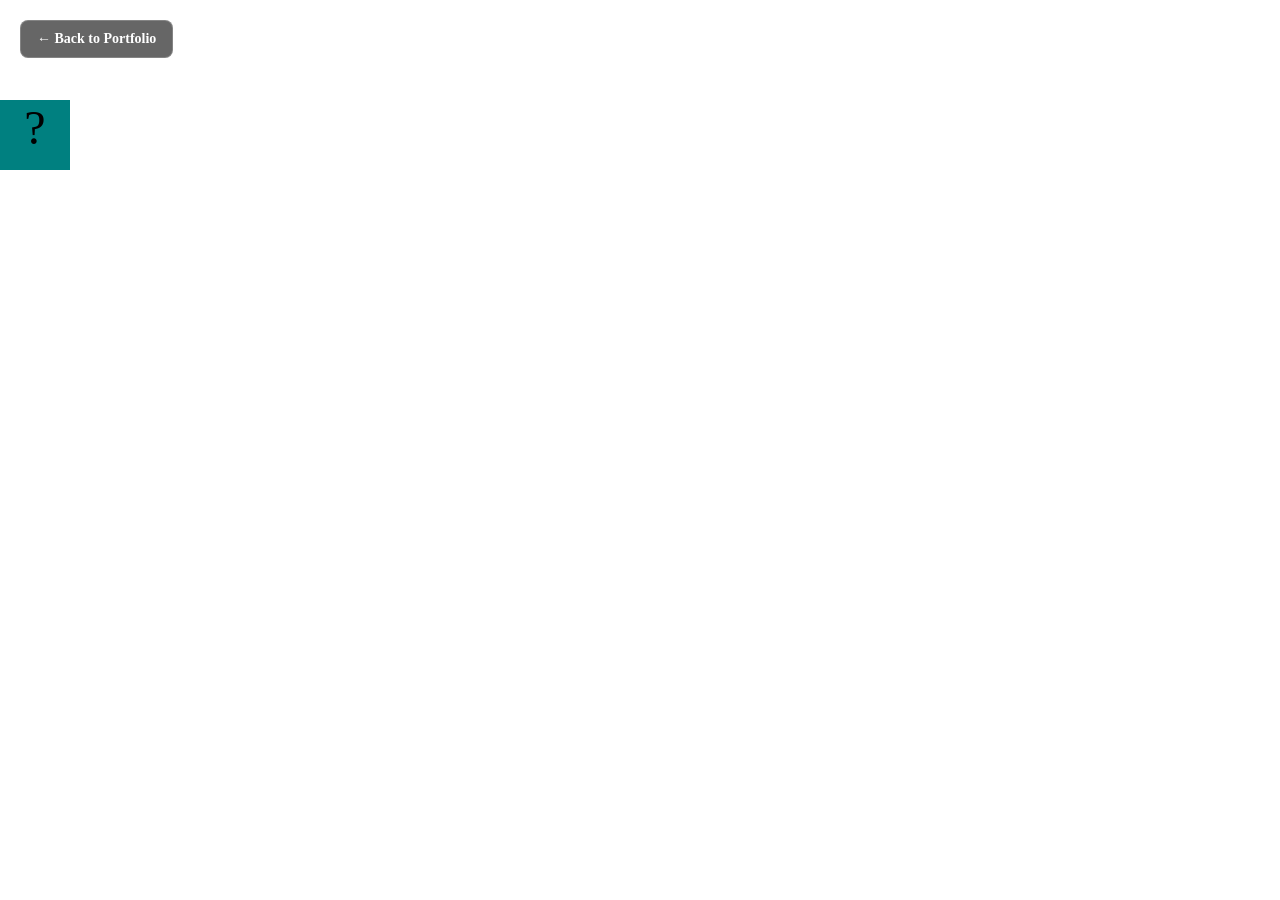
==== fsd-projects/bouncing-box/index.html @ f9be493d "Add navigation links to all projects" ====
<!DOCTYPE html>
<html>

<head>
  <meta charset="utf-8" />
  <title>Bouncing Box</title>
  <script src="jquery.min.js"></script>
  <style>
    body {
      margin: 0;
    }

    .nav-bar {
      position: fixed;
      top: 20px;
      left: 20px;
      z-index: 100;
    }

    .nav-bar a {
      display: inline-block;
      padding: 10px 16px;
      border-radius: 8px;
      background: rgba(0, 0, 0, 0.6);
      border: 1px solid rgba(255, 255, 255, 0.2);
      color: #fff;
      text-decoration: none;
      font-weight: 600;
      font-size: 14px;
    }

    .nav-bar a:hover {
      background: rgba(0, 0, 0, 0.8);
    }

    .box {
      width: 70px;
      height: 70px;
      background-color: teal;
      font-size: 300%;
      text-align: center;
      user-select: none;
      display: block;
      position: absolute;
      top: 100px;
      /* Change me! */
      left: 0px;
    }

    .board {
      height: 100vh;
    }
  </style>
  <!-- 	<script src="//cdnjs.cloudflare.com/ajax/libs/jquery/2.1.1/jquery.min.js"></script> -->
</head>

<body class="board">
  <div class="nav-bar">
    <a href="../../portfolio.html">← Back to Portfolio</a>
  </div>
  <!-- HTML for the box -->
  <div class="box">?</div>

  <script>
    (function () {
      "use strict";
      /* global jQuery */

      //////////////////////////////////////////////////////////////////
      /////////////////// SETUP DO NOT DELETE //////////////////////////
      //////////////////////////////////////////////////////////////////

      var box = jQuery(".box"); // reference to the HTML .box element
      var board = jQuery(".board"); // reference to the HTML .board element
      var boardWidth = board.width(); // the maximum X-Coordinate of the screen

      // update the boardWidth variable when the window is resized
      jQuery(window).on("resize", function () {
        boardWidth = board.width();
      });

      // Every 50 milliseconds, call the update Function (see below)
      setInterval(update, 50);

      // Every time the box is clicked, call the handleBoxClick Function (see below)
      box.on("click", handleBoxClick);

      // moves the Box to a new position on the screen along the X-Axis
      function moveBoxTo(newPositionX) {
        box.css("left", newPositionX);
      }

      // changes the text displayed on the Box
      function changeBoxText(newText) {
        box.text(newText);
      }

      //////////////////////////////////////////////////////////////////
      /////////////////// YOUR CODE BELOW HERE /////////////////////////
      //////////////////////////////////////////////////////////////////

      // TODO 2 - Variable declarations





      /**
       * This Function will be called 20 times/second.
       * Each time it is called, it should move the Box to a new location.
       * If the box drifts off the screen, turn it around!
       */
      function update() {




      }

      /**
       * This Function will be called each time the box is clicked.
       * Each time it is called, it should perform each of the following actions:
       * - increase the points total
       * - increase the speed
       * - move the box to the left side of the screen.
       */
      function handleBoxClick() {




      }



    })();
  </script>
</body>

</html>
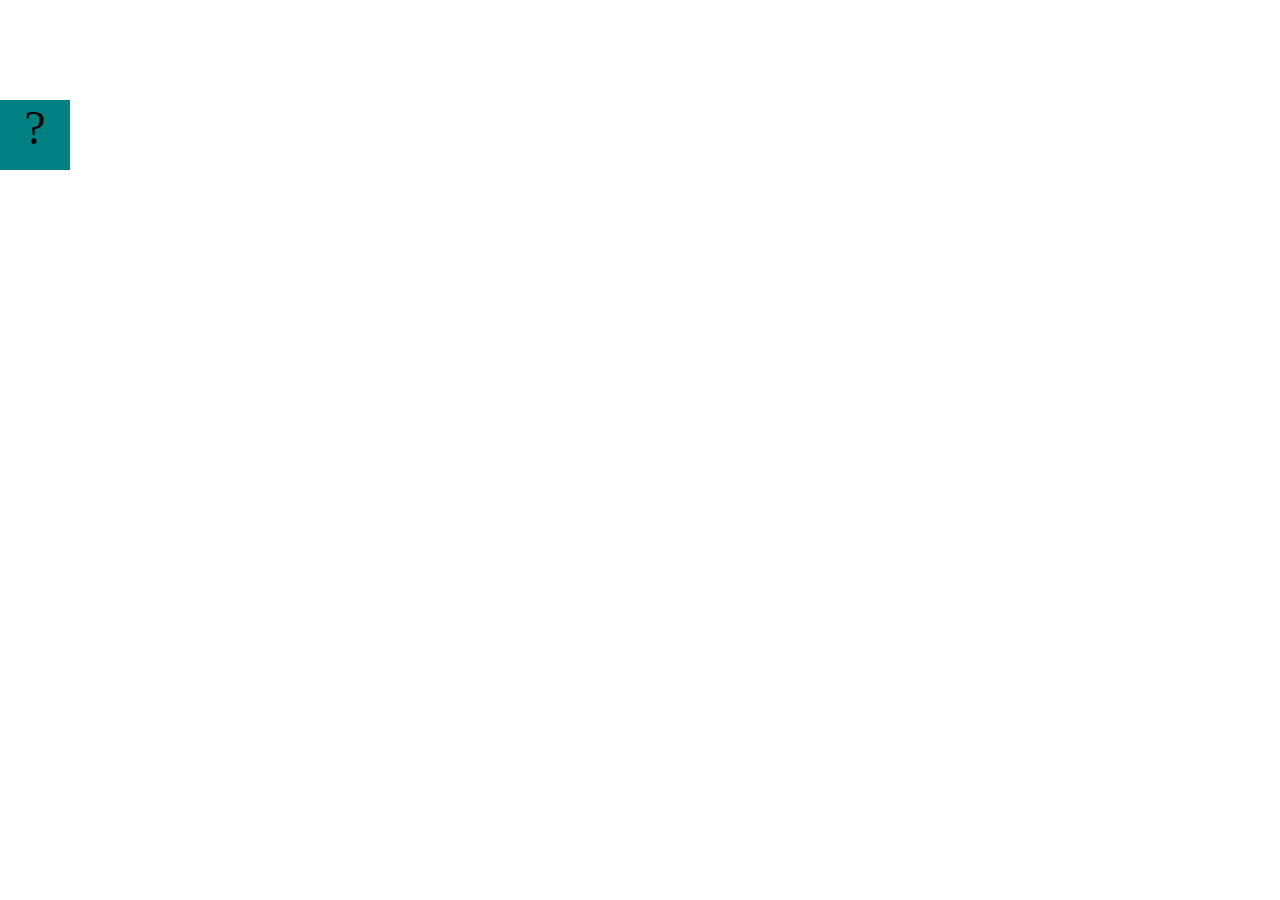
==== commit 85eb3520: "Remove all navigation redirects from projects" ====
--- a/fsd-projects/bouncing-box/index.html
+++ b/fsd-projects/bouncing-box/index.html
@@ -8,29 +8,6 @@
   <style>
     body {
       margin: 0;
-    }
-
-    .nav-bar {
-      position: fixed;
-      top: 20px;
-      left: 20px;
-      z-index: 100;
-    }
-
-    .nav-bar a {
-      display: inline-block;
-      padding: 10px 16px;
-      border-radius: 8px;
-      background: rgba(0, 0, 0, 0.6);
-      border: 1px solid rgba(255, 255, 255, 0.2);
-      color: #fff;
-      text-decoration: none;
-      font-weight: 600;
-      font-size: 14px;
-    }
-
-    .nav-bar a:hover {
-      background: rgba(0, 0, 0, 0.8);
     }
 
     .box {
@@ -55,10 +32,7 @@
 </head>
 
 <body class="board">
-  <div class="nav-bar">
-    <a href="../../portfolio.html">← Back to Portfolio</a>
-  </div>
-  <!-- HTML for the box -->
+
   <div class="box">?</div>
 
   <script>
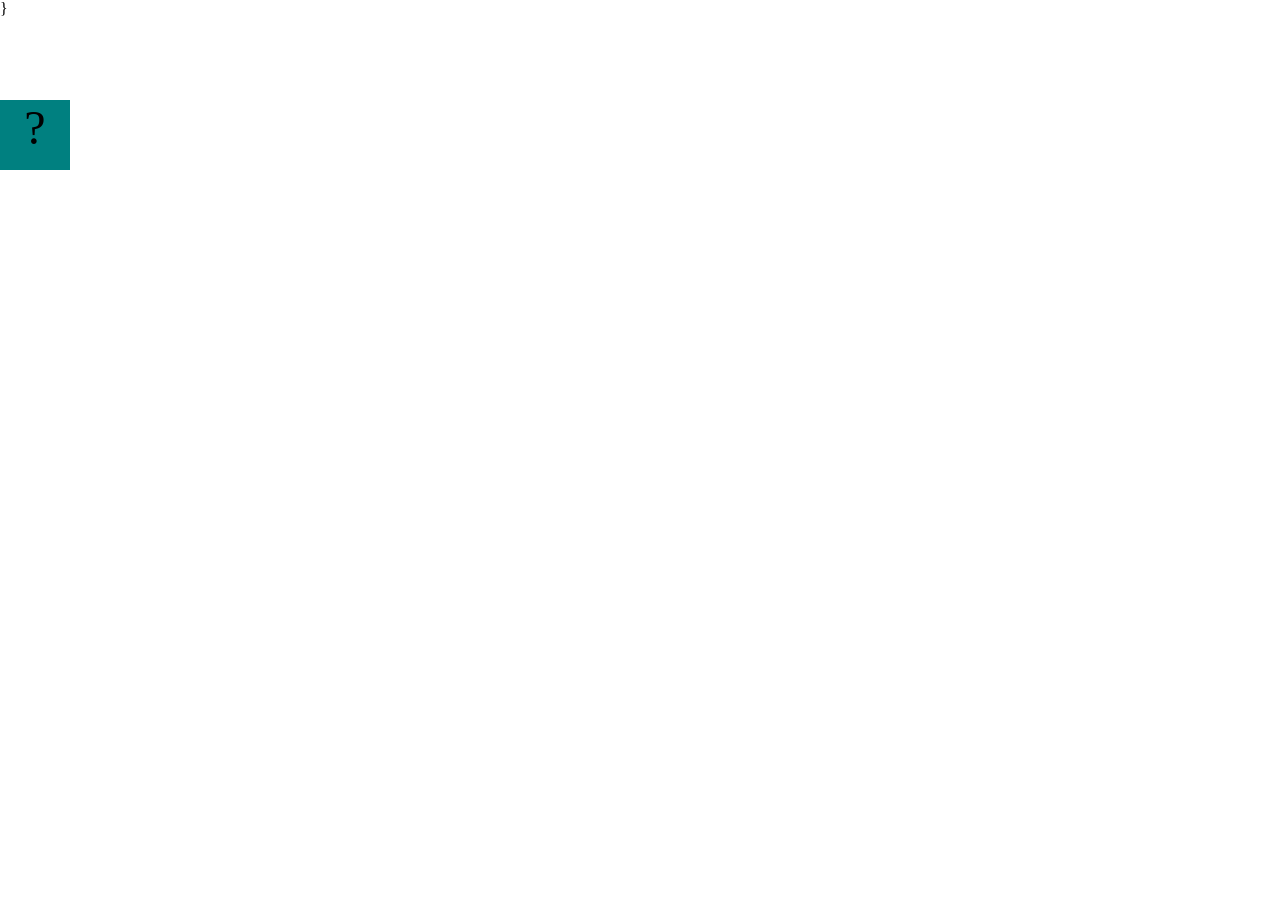
==== commit ffa8b92b: "completed bouncing box project" ====
--- a/fsd-projects/bouncing-box/index.html
+++ b/fsd-projects/bouncing-box/index.html
@@ -72,43 +72,120 @@
       //////////////////////////////////////////////////////////////////
       /////////////////// YOUR CODE BELOW HERE /////////////////////////
       //////////////////////////////////////////////////////////////////
+// ==========================================
+// GAME TRACKERS (VARIABLES)
+// ==========================================
+var positionX = 0;  // Horizontal position of the box
+var positionY = 0;  // Vertical position of the box
+var points = 0;     // Player score
+var speedX = 10;    // Horizontal speed and direction
+var speedY = 10;    // Vertical speed and direction
+var mistakes = 0;   // Missed click counter
 
-      // TODO 2 - Variable declarations
+// Grabs the total height of the user's browser window
+var boardHeight = jQuery(window).height(); 
 
+// ==========================================
+// TOOLS & HELPERS
+// ==========================================
 
+// Moves the box on the screen using X and Y coordinates
+function moveBoxTo(newPositionX, newPositionY) {
+    box.css("left", newPositionX);
+    box.css("top", newPositionY); 
+}
 
+// Generates a random color for the box and background
+function getRandomColor() {
+    var r = Math.floor(Math.random() * 256);
+    var g = Math.floor(Math.random() * 256);
+    var b = Math.floor(Math.random() * 256);
+    return "rgb(" + r + ", " + g + ", " + b + ")";
+}
 
+// ==========================================
+// THE CORE GAME LOOP
+// ==========================================
+function update() {
+    // Constantly push the box forward on both axes
+    positionX = positionX + speedX;
+    positionY = positionY + speedY;
 
-      /**
-       * This Function will be called 20 times/second.
-       * Each time it is called, it should move the Box to a new location.
-       * If the box drifts off the screen, turn it around!
-       */
-      function update() {
+    // Left and Right wall collisions
+    if (positionX > boardWidth) {
+        speedX *= -1; 
+    }
+    if (positionX < 0) {
+        speedX *= -1; 
+    }
 
+    // Top and Bottom wall collisions
+    if (positionY > boardHeight) {
+        speedY *= -1; 
+    }
+    if (positionY < 0) {
+        speedY *= -1; 
+    }
 
+    // Paint the box at its updated position
+    moveBoxTo(positionX, positionY);
+}
 
+// ==========================================
+// WHAT HAPPENS WHEN YOU HIT THE BOX
+// ==========================================
+function handleBoxClick() {
+    // Add a point and update the box display
+    points++;
+    changeBoxText(points);
 
-      }
+    // Teleport the box to a random spot on the screen
+    positionX = Math.random() * (boardWidth - 50);
+    positionY = Math.random() * (boardHeight - 50);
 
-      /**
-       * This Function will be called each time the box is clicked.
-       * Each time it is called, it should perform each of the following actions:
-       * - increase the points total
-       * - increase the speed
-       * - move the box to the left side of the screen.
-       */
-      function handleBoxClick() {
+    // Give the box a fresh random color
+    box.css("background-color", getRandomColor());
 
+    // Calculate the base speed increase
+    var currentModifier = 3 * points + 10;
+    
+    // Every 3 clicks, give the speed a massive boost and change the background color
+    if (points % 3 === 0) {
+        currentModifier += 15; 
+        jQuery('.board').css('background-color', getRandomColor());
+    }
 
+    // Apply the new speed while preserving the direction the box was moving
+    speedX = speedX < 0 ? -currentModifier : currentModifier;
+    speedY = speedY < 0 ? -currentModifier : currentModifier;
+}
 
-
-      }
-
-
-
-    })();
+// ==========================================
+// WHAT HAPPENS WHEN YOU MISS THE BOX
+// ==========================================
+function handleBoardClick() {
+    // Track the miss
+    mistakes++;
+    
+    // Game over trigger at 59 misses
+    if (mistakes >= 59) {
+        alert("Game Over! You missed 59 times.");
+        
+        // Wipe the slate clean and reset all variables
+        points = 0;
+        mistakes = 0;
+        speedX = 10;
+        speedY = 10;
+        positionX = 0;
+        positionY = 0;
+        
+        // Reset the visuals back to original settings
+        changeBoxText(points);
+        box.css("background-color", "rgb(50, 25, 250)"); 
+        jQuery('.board').css('background-color', ''); 
+    }
+}
   </script>
 </body>
 
-</html>+</html> }
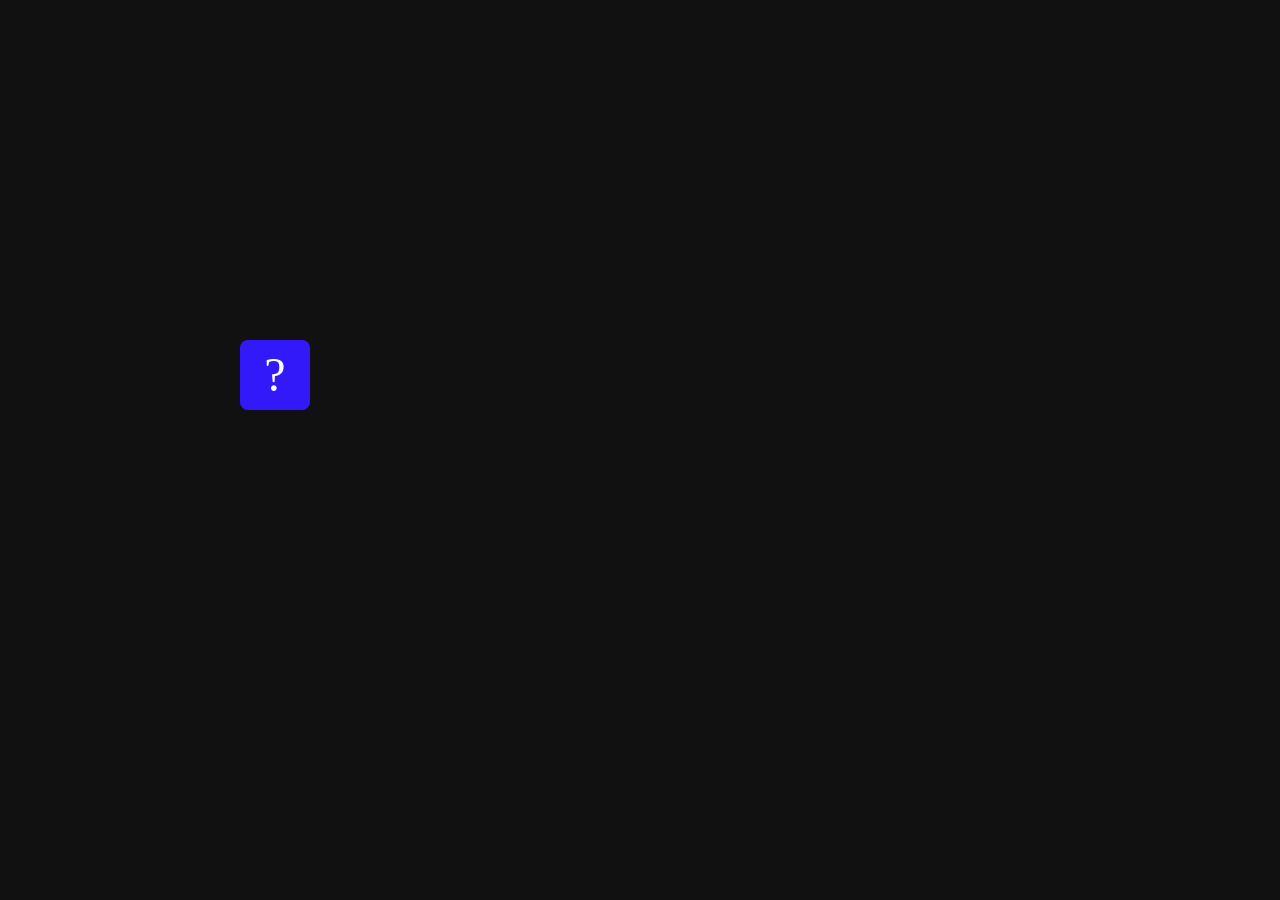
==== commit 5d8119ab: "completed bouncing box project" ====
--- a/fsd-projects/bouncing-box/index.html
+++ b/fsd-projects/bouncing-box/index.html
@@ -3,35 +3,41 @@
 
 <head>
   <meta charset="utf-8" />
-  <title>Bouncing Box</title>
+  <title>Bouncing Box Game</title>
   <script src="jquery.min.js"></script>
   <style>
     body {
       margin: 0;
+      background-color: #111;
     }
 
+    /* Styling for the target box */
     .box {
       width: 70px;
       height: 70px;
-      background-color: teal;
+      background-color: rgb(50, 25, 250);
       font-size: 300%;
       text-align: center;
+      line-height: 70px;
+      color: white;
       user-select: none;
       display: block;
       position: absolute;
       top: 100px;
-      /* Change me! */
       left: 0px;
+      border-radius: 8px;
+      cursor: pointer;
     }
 
+    /* The screen background */
     .board {
       height: 100vh;
+      transition: background-color 0.3s ease;
     }
   </style>
-  <!-- 	<script src="//cdnjs.cloudflare.com/ajax/libs/jquery/2.1.1/jquery.min.js"></script> -->
 </head>
 
-<body class="board">
+<body class="board" onclick="handleBoardClick()">
 
   <div class="box">?</div>
 
@@ -40,152 +46,144 @@
       "use strict";
       /* global jQuery */
 
-      //////////////////////////////////////////////////////////////////
-      /////////////////// SETUP DO NOT DELETE //////////////////////////
-      //////////////////////////////////////////////////////////////////
+      // Setting up the basic elements and screen width
+      var box = jQuery(".box"); 
+      var board = jQuery(".board"); 
+      var boardWidth = board.width(); 
 
-      var box = jQuery(".box"); // reference to the HTML .box element
-      var board = jQuery(".board"); // reference to the HTML .board element
-      var boardWidth = board.width(); // the maximum X-Coordinate of the screen
-
-      // update the boardWidth variable when the window is resized
+      // Recalculates the screen width if the user resizes their window
       jQuery(window).on("resize", function () {
         boardWidth = board.width();
       });
 
-      // Every 50 milliseconds, call the update Function (see below)
+      // Runs the update function 20 times every second to keep things moving
       setInterval(update, 50);
 
-      // Every time the box is clicked, call the handleBoxClick Function (see below)
+      // Links our success function to the box when clicked
       box.on("click", handleBoxClick);
 
-      // moves the Box to a new position on the screen along the X-Axis
-      function moveBoxTo(newPositionX) {
-        box.css("left", newPositionX);
-      }
-
-      // changes the text displayed on the Box
+      // Simple tool to swap out the text inside the box
       function changeBoxText(newText) {
         box.text(newText);
       }
 
-      //////////////////////////////////////////////////////////////////
-      /////////////////// YOUR CODE BELOW HERE /////////////////////////
-      //////////////////////////////////////////////////////////////////
-// ==========================================
-// GAME TRACKERS (VARIABLES)
-// ==========================================
-var positionX = 0;  // Horizontal position of the box
-var positionY = 0;  // Vertical position of the box
-var points = 0;     // Player score
-var speedX = 10;    // Horizontal speed and direction
-var speedY = 10;    // Vertical speed and direction
-var mistakes = 0;   // Missed click counter
+      // ==========================================
+      // GAME VARIABLES
+      // ==========================================
+      var positionX = 0;   // Where the box is horizontally
+      var positionY = 100; // Where the box is vertically
+      var points = 0;      // Current score
+      var speedX = 10;     // Current horizontal speed/direction
+      var speedY = 10;     // Current vertical speed/direction
+      var mistakes = 0;    // Number of missed clicks
 
-// Grabs the total height of the user's browser window
-var boardHeight = jQuery(window).height(); 
+      // Grabs the total height of the browser screen
+      var boardHeight = jQuery(window).height(); 
 
-// ==========================================
-// TOOLS & HELPERS
-// ==========================================
+      // Moves the box around using custom X and Y coordinates
+      function moveBoxTo(newPositionX, newPositionY) {
+          box.css("left", newPositionX);
+          box.css("top", newPositionY); 
+      }
 
-// Moves the box on the screen using X and Y coordinates
-function moveBoxTo(newPositionX, newPositionY) {
-    box.css("left", newPositionX);
-    box.css("top", newPositionY); 
-}
+      // Generates a fully randomized color
+      function getRandomColor() {
+          var r = Math.floor(Math.random() * 256);
+          var g = Math.floor(Math.random() * 256);
+          var b = Math.floor(Math.random() * 256);
+          return "rgb(" + r + ", " + g + ", " + b + ")";
+      }
 
-// Generates a random color for the box and background
-function getRandomColor() {
-    var r = Math.floor(Math.random() * 256);
-    var g = Math.floor(Math.random() * 256);
-    var b = Math.floor(Math.random() * 256);
-    return "rgb(" + r + ", " + g + ", " + b + ")";
-}
+      // ==========================================
+      // MAIN MOVEMENT LOOP
+      // ==========================================
+      function update() {
+          // Push the box forward on both axes
+          positionX = positionX + speedX;
+          positionY = positionY + speedY;
 
-// ==========================================
-// THE CORE GAME LOOP
-// ==========================================
-function update() {
-    // Constantly push the box forward on both axes
-    positionX = positionX + speedX;
-    positionY = positionY + speedY;
+          // Bounces the box back if it touches the right or left walls
+          if (positionX > (boardWidth - 70)) {
+              speedX *= -1; 
+          }
+          if (positionX < 0) {
+              speedX *= -1; 
+          }
 
-    // Left and Right wall collisions
-    if (positionX > boardWidth) {
-        speedX *= -1; 
-    }
-    if (positionX < 0) {
-        speedX *= -1; 
-    }
+          // Bounces the box back if it touches the top or bottom walls
+          if (positionY > (boardHeight - 70)) {
+              speedY *= -1; 
+          }
+          if (positionY < 0) {
+              speedY *= -1; 
+          }
 
-    // Top and Bottom wall collisions
-    if (positionY > boardHeight) {
-        speedY *= -1; 
-    }
-    if (positionY < 0) {
-        speedY *= -1; 
-    }
+          // Redraws the box at the coordinates we just calculated
+          moveBoxTo(positionX, positionY);
+      }
 
-    // Paint the box at its updated position
-    moveBoxTo(positionX, positionY);
-}
+      // ==========================================
+      // SUCCESSFUL CLICKS (HITTING THE BOX)
+      // ==========================================
+      function handleBoxClick(event) {
+          // Keeps the click from triggering a background miss at the same time
+          if (event) {
+              event.stopPropagation();
+          }
 
-// ==========================================
-// WHAT HAPPENS WHEN YOU HIT THE BOX
-// ==========================================
-function handleBoxClick() {
-    // Add a point and update the box display
-    points++;
-    changeBoxText(points);
+          // Give them a point and update the score on the box
+          points++;
+          changeBoxText(points);
 
-    // Teleport the box to a random spot on the screen
-    positionX = Math.random() * (boardWidth - 50);
-    positionY = Math.random() * (boardHeight - 50);
+          // Teleport the box to a completely random spot on the screen
+          positionX = Math.random() * (boardWidth - 70);
+          positionY = Math.random() * (boardHeight - 70);
 
-    // Give the box a fresh random color
-    box.css("background-color", getRandomColor());
+          // Swap out the box color for a random one
+          box.css("background-color", getRandomColor());
 
-    // Calculate the base speed increase
-    var currentModifier = 3 * points + 10;
-    
-    // Every 3 clicks, give the speed a massive boost and change the background color
-    if (points % 3 === 0) {
-        currentModifier += 15; 
-        jQuery('.board').css('background-color', getRandomColor());
-    }
+          // Gradually speed up the box using our linear equation
+          var currentModifier = 3 * points + 10;
+          
+          // Every 3 hits, inject an extra burst of speed and flash the background color
+          if (points % 3 === 0) {
+              currentModifier += 15; 
+              board.css('background-color', getRandomColor());
+          }
 
-    // Apply the new speed while preserving the direction the box was moving
-    speedX = speedX < 0 ? -currentModifier : currentModifier;
-    speedY = speedY < 0 ? -currentModifier : currentModifier;
-}
+          // Apply the new speed without messing up the direction the box was already headed
+          speedX = speedX < 0 ? -currentModifier : currentModifier;
+          speedY = speedY < 0 ? -currentModifier : currentModifier;
+      }
 
-// ==========================================
-// WHAT HAPPENS WHEN YOU MISS THE BOX
-// ==========================================
-function handleBoardClick() {
-    // Track the miss
-    mistakes++;
-    
-    // Game over trigger at 59 misses
-    if (mistakes >= 59) {
-        alert("Game Over! You missed 59 times.");
-        
-        // Wipe the slate clean and reset all variables
-        points = 0;
-        mistakes = 0;
-        speedX = 10;
-        speedY = 10;
-        positionX = 0;
-        positionY = 0;
-        
-        // Reset the visuals back to original settings
-        changeBoxText(points);
-        box.css("background-color", "rgb(50, 25, 250)"); 
-        jQuery('.board').css('background-color', ''); 
-    }
-}
+      // ==========================================
+      // MISSED CLICKS (HITTING THE BACKGROUND)
+      // ==========================================
+      window.handleBoardClick = function() {
+          // Log the miss
+          mistakes++;
+          
+          // Trigger a game over if they miss 59 times
+          if (mistakes >= 59) {
+              alert("Game Over! You missed 59 times.");
+              
+              // Reset all of our tracking statistics back to the beginning
+              points = 0;
+              mistakes = 0;
+              speedX = 10;
+              speedY = 10;
+              positionX = 0;
+              positionY = 100;
+              
+              // Reset all colors and text back to original settings
+              changeBoxText("?");
+              box.css("background-color", "rgb(50, 25, 250)"); 
+              board.css('background-color', ''); 
+          }
+      };
+
+    })(); // Safely wraps up our outer template logic
   </script>
 </body>
 
-</html> }+</html>
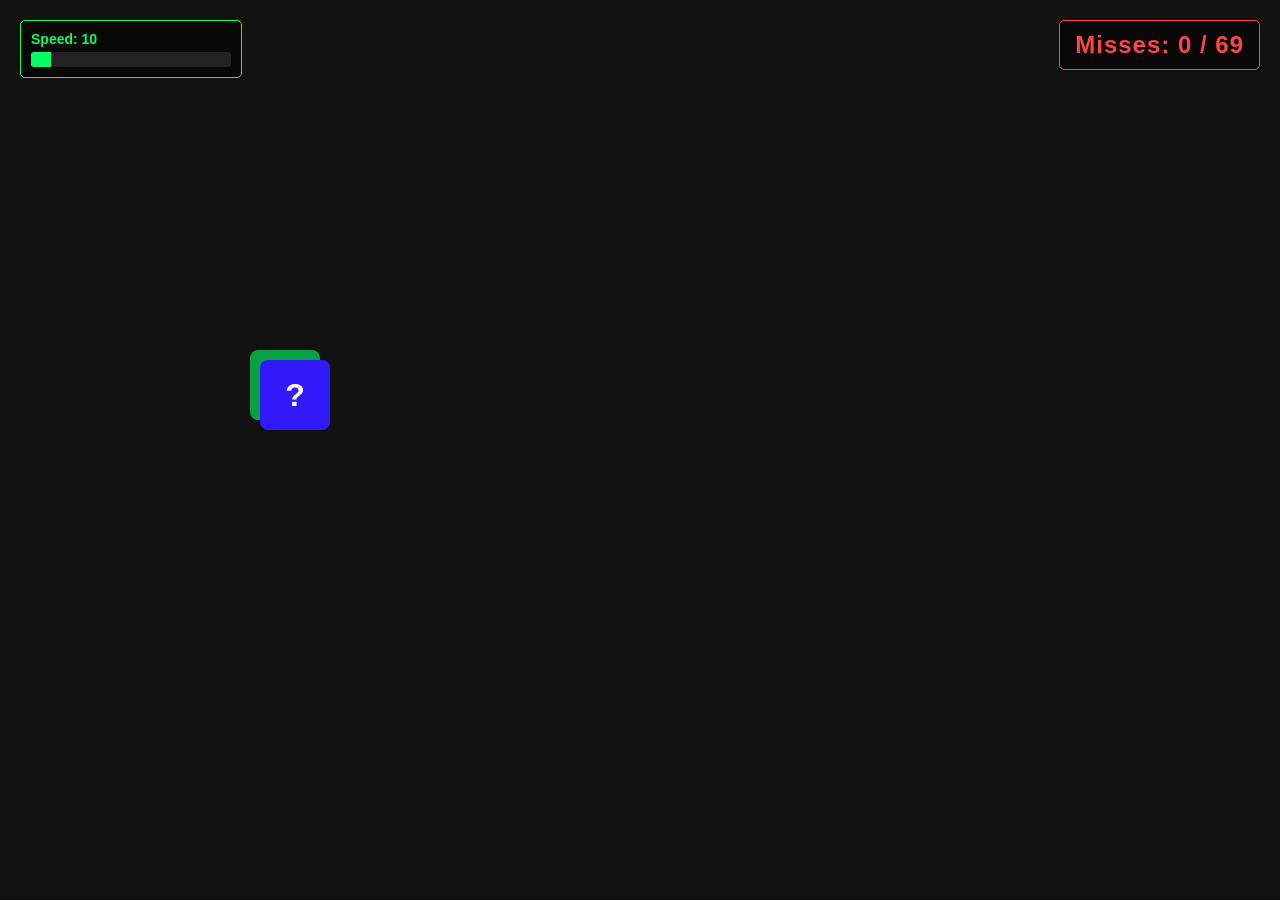
==== commit 6131f1bb: "completed bouncing box project" ====
--- a/fsd-projects/bouncing-box/index.html
+++ b/fsd-projects/bouncing-box/index.html
@@ -9,17 +9,22 @@
     body {
       margin: 0;
       background-color: #111;
-    }
-
-    /* Styling for the target box */
+      overflow: hidden; 
+      font-family: sans-serif;
+    }
+
     .box {
       width: 70px;
       height: 70px;
-      background-color: rgb(50, 25, 250);
-      font-size: 300%;
+      background-image: url('https://static.wikia.nocookie.net/jujutsu-kaisen/images/4/43/Satoru_Gojo_%28JUMP_31-2023%29.png'); 
+      background-size: cover;
+      background-position: center;
+      background-color: rgb(50, 25, 250); 
+      font-size: 200%; 
       text-align: center;
       line-height: 70px;
       color: white;
+      font-weight: bold;
       user-select: none;
       display: block;
       position: absolute;
@@ -27,18 +32,88 @@
       left: 0px;
       border-radius: 8px;
       cursor: pointer;
-    }
-
-    /* The screen background */
+      z-index: 10; 
+    }
+
+    .trail-particle {
+      width: 70px;
+      height: 70px;
+      background-color: rgba(0, 255, 100, 0.6); 
+      position: absolute;
+      border-radius: 8px;
+      pointer-events: none; 
+      z-index: 1; 
+      transition: opacity 0.3s ease, transform 0.3s ease; 
+    }
+
     .board {
       height: 100vh;
       transition: background-color 0.3s ease;
     }
+
+    .miss-counter {
+      position: absolute;
+      top: 20px;
+      right: 20px;
+      color: #ff4444;
+      font-size: 24px;
+      font-weight: bold;
+      letter-spacing: 1px;
+      user-select: none;
+      pointer-events: none; 
+      background: rgba(0, 0, 0, 0.5);
+      padding: 10px 15px;
+      border-radius: 5px;
+      border: 1px solid #ff4444;
+      z-index: 20; 
+    }
+
+    .speed-container {
+      position: absolute;
+      top: 20px;
+      left: 20px;
+      width: 200px;
+      background: rgba(0, 0, 0, 0.5);
+      border: 1px solid #00ff66;
+      padding: 10px;
+      border-radius: 5px;
+      z-index: 20;
+    }
+
+    .speed-label {
+      color: #00ff66;
+      font-size: 14px;
+      font-weight: bold;
+      margin-bottom: 5px;
+    }
+
+    .speed-bar-bg {
+      width: 100%;
+      height: 15px;
+      background: #222;
+      border-radius: 3px;
+      overflow: hidden;
+    }
+
+    .speed-bar-fill {
+      width: 10%;
+      height: 100%;
+      background: #00ff66;
+      transition: width 0.2s ease;
+    }
   </style>
 </head>
 
 <body class="board" onclick="handleBoardClick()">
 
+  <div class="speed-container">
+    <div class="speed-label">Speed: 10</div>
+    <div class="speed-bar-bg">
+      <div class="speed-bar-fill"></div>
+    </div>
+  </div>
+
+  <div class="miss-counter">Misses: 0 / 69</div>
   <div class="box">?</div>
 
   <script>
@@ -46,47 +121,39 @@
       "use strict";
       /* global jQuery */
 
-      // Setting up the basic elements and screen width
       var box = jQuery(".box"); 
       var board = jQuery(".board"); 
+      var missCounterElement = jQuery(".miss-counter"); 
+      var speedLabel = jQuery(".speed-label");
+      var speedFill = jQuery(".speed-bar-fill");
       var boardWidth = board.width(); 
 
-      // Recalculates the screen width if the user resizes their window
       jQuery(window).on("resize", function () {
         boardWidth = board.width();
       });
 
-      // Runs the update function 20 times every second to keep things moving
-      setInterval(update, 50);
-
-      // Links our success function to the box when clicked
+      var interval = setInterval(update, 50);
+
       box.on("click", handleBoxClick);
 
-      // Simple tool to swap out the text inside the box
       function changeBoxText(newText) {
         box.text(newText);
       }
 
-      // ==========================================
-      // GAME VARIABLES
-      // ==========================================
-      var positionX = 0;   // Where the box is horizontally
-      var positionY = 100; // Where the box is vertically
-      var points = 0;      // Current score
-      var speedX = 10;     // Current horizontal speed/direction
-      var speedY = 10;     // Current vertical speed/direction
-      var mistakes = 0;    // Number of missed clicks
-
-      // Grabs the total height of the browser screen
+      var positionX = 0;   
+      var positionY = 100; 
+      var points = 0;      
+      var speedX = 10;     
+      var speedY = 10;     
+      var mistakes = 0;    
+
       var boardHeight = jQuery(window).height(); 
 
-      // Moves the box around using custom X and Y coordinates
       function moveBoxTo(newPositionX, newPositionY) {
           box.css("left", newPositionX);
           box.css("top", newPositionY); 
       }
 
-      // Generates a fully randomized color
       function getRandomColor() {
           var r = Math.floor(Math.random() * 256);
           var g = Math.floor(Math.random() * 256);
@@ -94,15 +161,38 @@
           return "rgb(" + r + ", " + g + ", " + b + ")";
       }
 
-      // ==========================================
-      // MAIN MOVEMENT LOOP
-      // ==========================================
+      function endGame() {
+          clearInterval(interval);
+      }
+
+      function createTrail(x, y) {
+          var particle = jQuery("<div>").addClass("trail-particle");
+          
+          particle.css({
+              left: x + "px",
+              top: y + "px"
+          });
+          
+          board.append(particle);
+          
+          setTimeout(function() {
+              particle.css({
+                  "opacity": "0",
+                  "transform": "scale(0.5)" 
+              });
+          }, 50);
+          
+          setTimeout(function() {
+              particle.remove();
+          }, 350);
+      }
+
       function update() {
-          // Push the box forward on both axes
+          createTrail(positionX, positionY);
+
           positionX = positionX + speedX;
           positionY = positionY + speedY;
 
-          // Bounces the box back if it touches the right or left walls
           if (positionX > (boardWidth - 70)) {
               speedX *= -1; 
           }
@@ -110,7 +200,6 @@
               speedX *= -1; 
           }
 
-          // Bounces the box back if it touches the top or bottom walls
           if (positionY > (boardHeight - 70)) {
               speedY *= -1; 
           }
@@ -118,71 +207,60 @@
               speedY *= -1; 
           }
 
-          // Redraws the box at the coordinates we just calculated
           moveBoxTo(positionX, positionY);
       }
 
-      // ==========================================
-      // SUCCESSFUL CLICKS (HITTING THE BOX)
-      // ==========================================
+      function updateSpeedUI(currentSpeed) {
+          speedLabel.text("Speed: " + currentSpeed);
+          var maxExpectedSpeed = 100; 
+          var percentage = (currentSpeed / maxExpectedSpeed) * 100;
+          if (percentage > 100) percentage = 100;
+          speedFill.css("width", percentage + "%");
+      }
+
       function handleBoxClick(event) {
-          // Keeps the click from triggering a background miss at the same time
           if (event) {
               event.stopPropagation();
           }
 
-          // Give them a point and update the score on the box
           points++;
           changeBoxText(points);
 
-          // Teleport the box to a completely random spot on the screen
           positionX = Math.random() * (boardWidth - 70);
           positionY = Math.random() * (boardHeight - 70);
 
-          // Swap out the box color for a random one
           box.css("background-color", getRandomColor());
 
-          // Gradually speed up the box using our linear equation
           var currentModifier = 3 * points + 10;
           
-          // Every 3 hits, inject an extra burst of speed and flash the background color
           if (points % 3 === 0) {
               currentModifier += 15; 
               board.css('background-color', getRandomColor());
           }
 
-          // Apply the new speed without messing up the direction the box was already headed
           speedX = speedX < 0 ? -currentModifier : currentModifier;
           speedY = speedY < 0 ? -currentModifier : currentModifier;
-      }
-
-      // ==========================================
-      // MISSED CLICKS (HITTING THE BACKGROUND)
-      // ==========================================
+
+          updateSpeedUI(currentModifier);
+      }
+
       window.handleBoardClick = function() {
-          // Log the miss
           mistakes++;
           
-          // Trigger a game over if they miss 59 times
-          if (mistakes >= 59) {
-              alert("Game Over! You missed 59 times.");
+          // Updated string template to show max 69
+          missCounterElement.text("Misses: " + mistakes + " / 69");
+          
+          // Updated conditional limit check to 69
+          if (mistakes >= 69) {
+              endGame(); 
               
-              // Reset all of our tracking statistics back to the beginning
-              points = 0;
-              mistakes = 0;
-              speedX = 10;
-              speedY = 10;
-              positionX = 0;
-              positionY = 100;
+              alert("Game Over! You missed 69 times. Final Score: " + points);
               
-              // Reset all colors and text back to original settings
-              changeBoxText("?");
-              box.css("background-color", "rgb(50, 25, 250)"); 
-              board.css('background-color', ''); 
+              location.reload();
           }
       };
 
-    })(); // Safely wraps up our outer template logic
+    })();
   </script>
 </body>
 
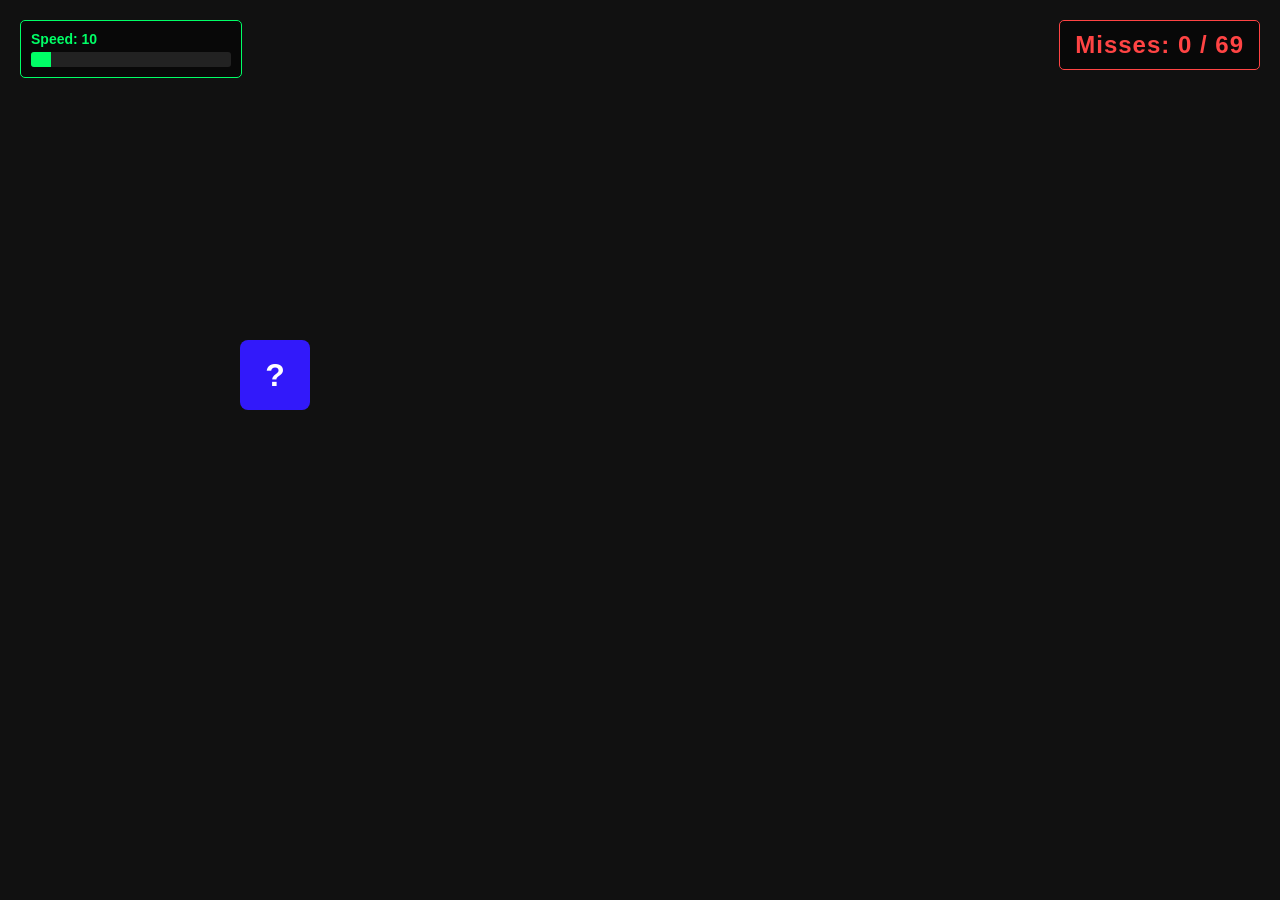
==== commit 1654f239: "nothing from me will be perfect" ====
--- a/fsd-projects/bouncing-box/index.html
+++ b/fsd-projects/bouncing-box/index.html
@@ -35,17 +35,6 @@
       z-index: 10; 
     }
 
-    .trail-particle {
-      width: 70px;
-      height: 70px;
-      background-color: rgba(0, 255, 100, 0.6); 
-      position: absolute;
-      border-radius: 8px;
-      pointer-events: none; 
-      z-index: 1; 
-      transition: opacity 0.3s ease, transform 0.3s ease; 
-    }
-
     .board {
       height: 100vh;
       transition: background-color 0.3s ease;
@@ -140,9 +129,16 @@
         box.text(newText);
       }
 
+      // Variable declarations below here
+      // TODO 2: Set Up positionX to Move the Box
       var positionX = 0;   
       var positionY = 100; 
+      
+      // TODO 4: Set Up and Update the Score
       var points = 0;      
+      
+      // TODO 5: Speeding Up
+      var speed = 10;
       var speedX = 10;     
       var speedY = 10;     
       var mistakes = 0;    
@@ -165,37 +161,17 @@
           clearInterval(interval);
       }
 
-      function createTrail(x, y) {
-          var particle = jQuery("<div>").addClass("trail-particle");
-          
-          particle.css({
-              left: x + "px",
-              top: y + "px"
-          });
-          
-          board.append(particle);
-          
-          setTimeout(function() {
-              particle.css({
-                  "opacity": "0",
-                  "transform": "scale(0.5)" 
-              });
-          }, 50);
-          
-          setTimeout(function() {
-              particle.remove();
-          }, 350);
-      }
-
       function update() {
-          createTrail(positionX, positionY);
-
+          // TODO 2 & TODO 5: Update positionX in the update Function
           positionX = positionX + speedX;
           positionY = positionY + speedY;
 
-          if (positionX > (boardWidth - 70)) {
+          // TODO 6: Make the Box Bounce off the Right Side
+          if (positionX > boardWidth) {
               speedX *= -1; 
           }
+          
+          // TODO 7: Make the Box Bounce off the Left Side
           if (positionX < 0) {
               speedX *= -1; 
           }
@@ -207,6 +183,7 @@
               speedY *= -1; 
           }
 
+          // TODO 2: Update Your moveBoxTo Function Call
           moveBoxTo(positionX, positionY);
       }
 
@@ -223,34 +200,37 @@
               event.stopPropagation();
           }
 
+          // TODO 4: Increment the points Variable on Each Click
           points++;
+          
+          // TODO 3 & TODO 4: Display Text on the Box using points
           changeBoxText(points);
 
-          positionX = Math.random() * (boardWidth - 70);
+          // TODO 3: Reset positionX to 0 in handleBoxClick
+          positionX = 0;
           positionY = Math.random() * (boardHeight - 70);
 
           box.css("background-color", getRandomColor());
 
-          var currentModifier = 3 * points + 10;
+          // TODO 8: Fix the Speed Bug with a Linear Formula
+          speed = 3 * points + 10;
           
           if (points % 3 === 0) {
-              currentModifier += 15; 
+              speed += 15; 
               board.css('background-color', getRandomColor());
           }
 
-          speedX = speedX < 0 ? -currentModifier : currentModifier;
-          speedY = speedY < 0 ? -currentModifier : currentModifier;
-
-          updateSpeedUI(currentModifier);
+          speedX = speedX < 0 ? -speed : speed;
+          speedY = speedY < 0 ? -speed : speed;
+
+          updateSpeedUI(speed);
       }
 
       window.handleBoardClick = function() {
           mistakes++;
           
-          // Updated string template to show max 69
           missCounterElement.text("Misses: " + mistakes + " / 69");
           
-          // Updated conditional limit check to 69
           if (mistakes >= 69) {
               endGame(); 
               
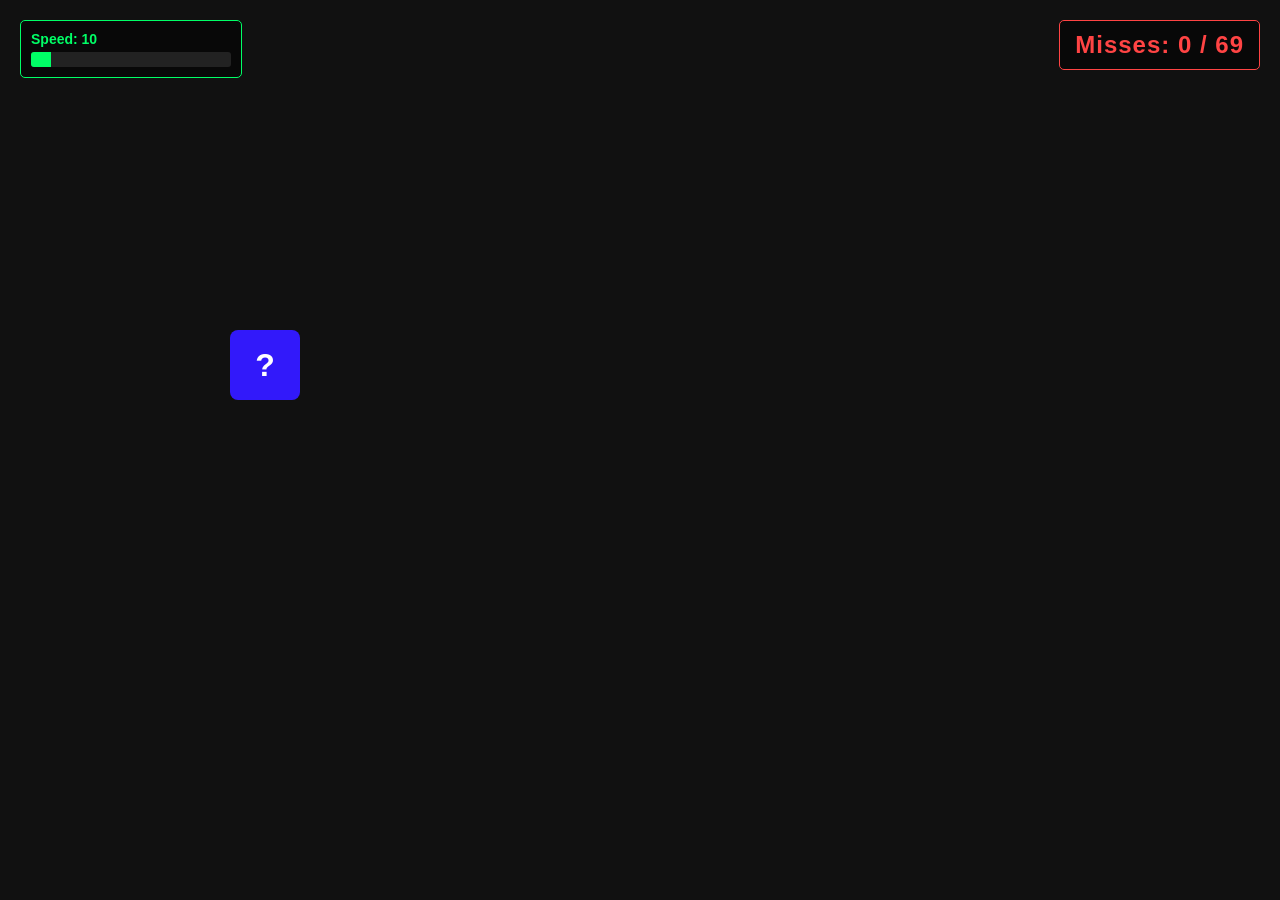
==== commit 9a03922c: "internal message" ====
--- a/fsd-projects/bouncing-box/index.html
+++ b/fsd-projects/bouncing-box/index.html
@@ -3,7 +3,7 @@
 
 <head>
   <meta charset="utf-8" />
-  <title>Bouncing Box Game</title>
+  <title>The bouncing box game</title>
   <script src="jquery.min.js"></script>
   <style>
     body {
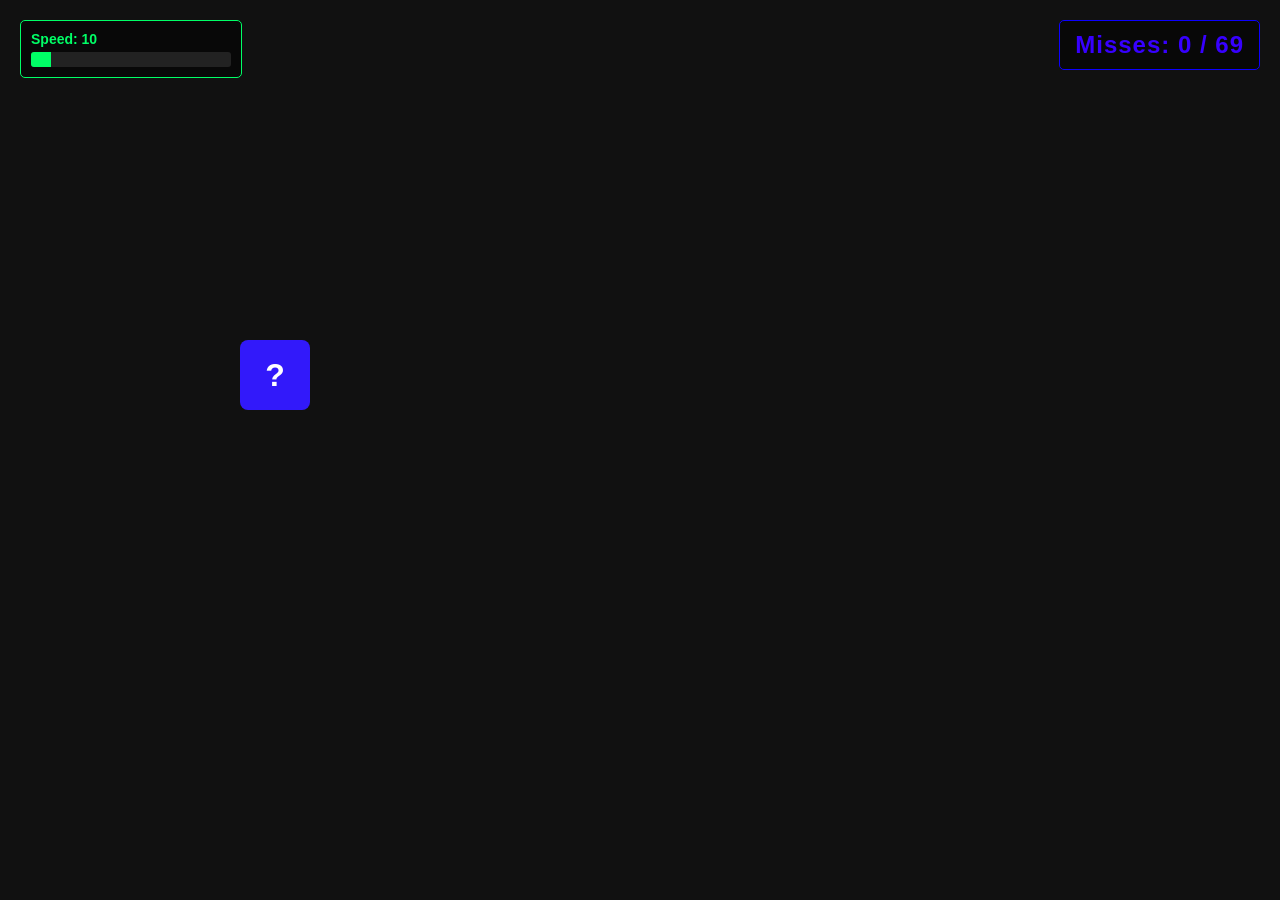
==== commit 8172162c: "all fixed and all" ====
--- a/fsd-projects/bouncing-box/index.html
+++ b/fsd-projects/bouncing-box/index.html
@@ -44,7 +44,7 @@
       position: absolute;
       top: 20px;
       right: 20px;
-      color: #ff4444;
+      color: #3700ff;
       font-size: 24px;
       font-weight: bold;
       letter-spacing: 1px;
@@ -53,7 +53,7 @@
       background: rgba(0, 0, 0, 0.5);
       padding: 10px 15px;
       border-radius: 5px;
-      border: 1px solid #ff4444;
+      border: 1px solid #0d00ff;
       z-index: 20; 
     }
 
